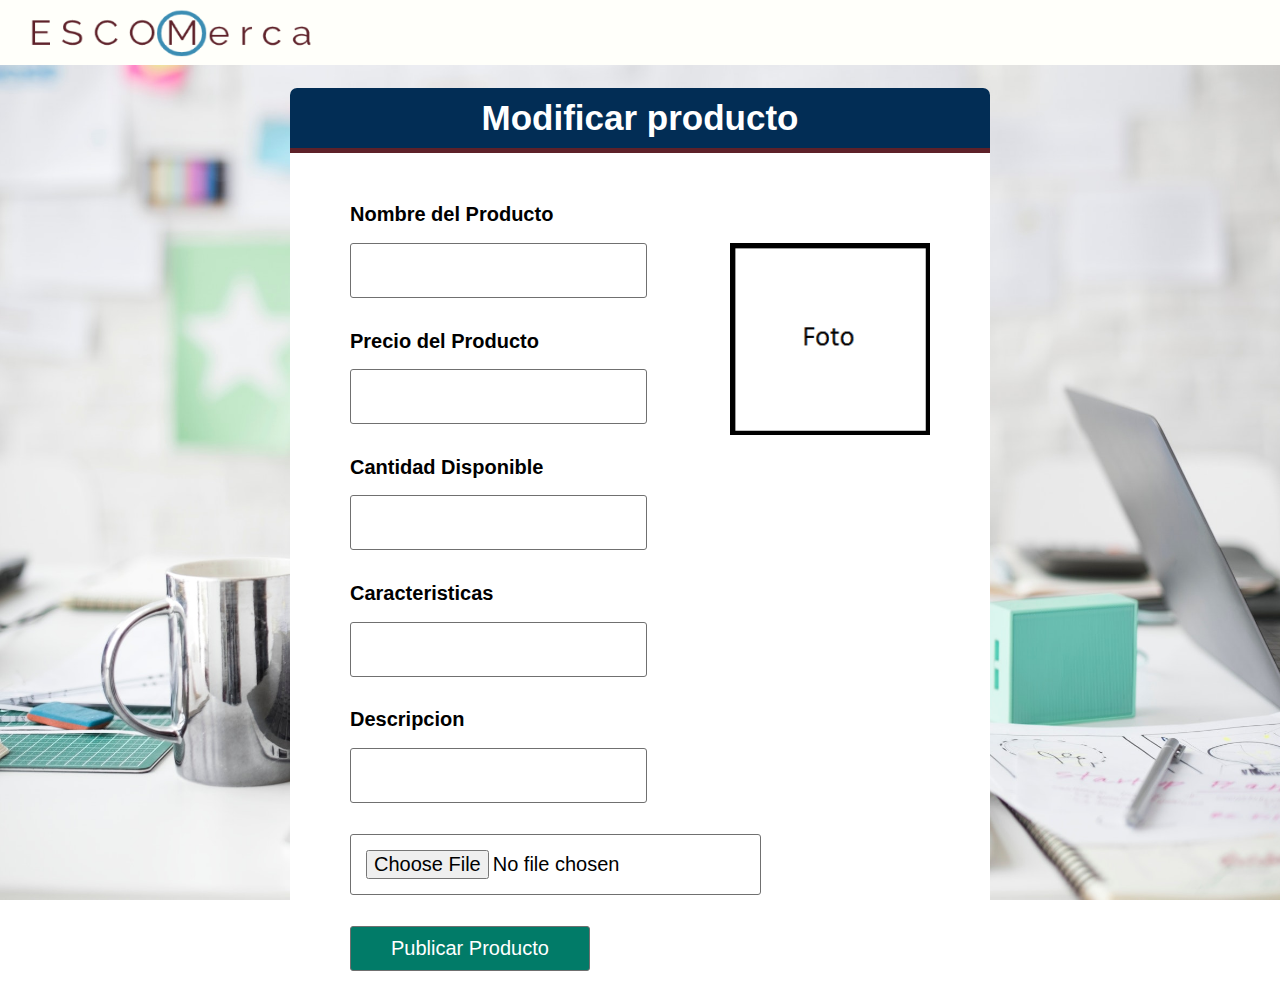
==== html/modificarProducto.html @ 4644abb8 "Add files via upload" ====
<!DOCTYPE html>
<html>
<head>
	<!--En esta parte estamos poniendo lo que es la ruta de las imagenes para el logo-->
	<title>Publicar producto</title>
	<meta charset = "utf-8">
	<link rel = "shorcut icon" href = "../img/imageLogo.png">
	<link rel = "stylesheet" href = "cssRegistrarProducto.css">
</head>

<body>
	<header>
		<div class = "logo">
			<img src = "../img/logoEmpresa.png" width ="351" height = "70" class = "imageLogo">
		</div>
	</header>

	<!--Aqui pondremos lo que es el login-->
		<form action = "registrar.php" method = "POST" class = "form-registrar">
			<h1 class = "form_titulo">Modificar producto</h1>
			<div class = "contenedor--inputs">
				<h2>Nombre del Producto</h2> 
				<input type = "text" name = "nombre" class = "input-text" required>    <img id="output" src="../img/foto.png" width="200" align="right"/>
				<h2>Precio del Producto</h2>
				<input type = "text" name = "precio" class = "input-text" required>
				<h2>Cantidad Disponible</h2> 
				<input type = "text" name = "cant" class = "input-text" required>
				<h2>Caracteristicas</h2>
				<input type = "text" name = "caract" class = "input-text" required>
				<h2>Descripcion</h2>
				<input type = "text" name = "desc" class = "input-text" required>
				
				<p><input type="file" name="image" class = "input-text2" accept="image/gif, image/jpeg, image/png" id="file"  onchange="loadFile(event)"></p>
				<script>
				var loadFile = function(event) {
					var image = document.getElementById('output');
					image.src = URL.createObjectURL(event.target.files[0]);
				};
				</script>
				<input type = "submit" value = "Publicar Producto" class = "boton-publicar"> 
				
			</div>
			
		</form>

</body>
</html>
---- html/cssRegistrarProducto.css ----
body{
    margin:0;
    padding:0;
    background:url(../img/logo.png) no-repeat center top;
    background-size: cover;
    background-attachment: fixed;
    height: 100vh;
}

/*logo de la empresa*/
header{
    width: 100%;
    height: 65px;
    overflow : hidden;
    background : #fffffa;
    margin-bottom : 20px;
}

h1{
    /*Iniciar sesion*/
    background: #022D55;
    color: white;
    padding: 10px;
    font-family: 'Roboto', sans-serif;
    text-align: center;
    border-top-left-radius: 7px;
    border-top-right-radius: 7px;
    border-bottom: 5px solid #5E2129;
    font-size: 35px;
}

h2{
	font-family: 'Roboto', sans-serif;
    text-align: left;
    border-top-left-radius: 7px;
    border-top-right-radius: 7px;
    font-size: 20px;
}

/*Cuadro blanco registrar*/
.form-registrar{
    width: 95%;
    max-width: 700px;
    margin: auto;
    background: white;
    border-radius: 7px;
}

.contenedor--inputs{
    padding: 10px 60px;
    justify-content: space-between;
}

input{
    margin-bottom: 15px;
    padding: 15px;
    font-size: 20px; 
    border-radius: 3px;
    border: 1px solid #707070;  
}

.input-text{
    width: 100;
	text-align: left;
    
}

.input-text2{
    width: 100;
	text-align: right;
    
}

.boton-publicar{
    background: #017B68;
    color :white;
    margin: auto;
    padding: 10px 40px;
    position:relative;
}
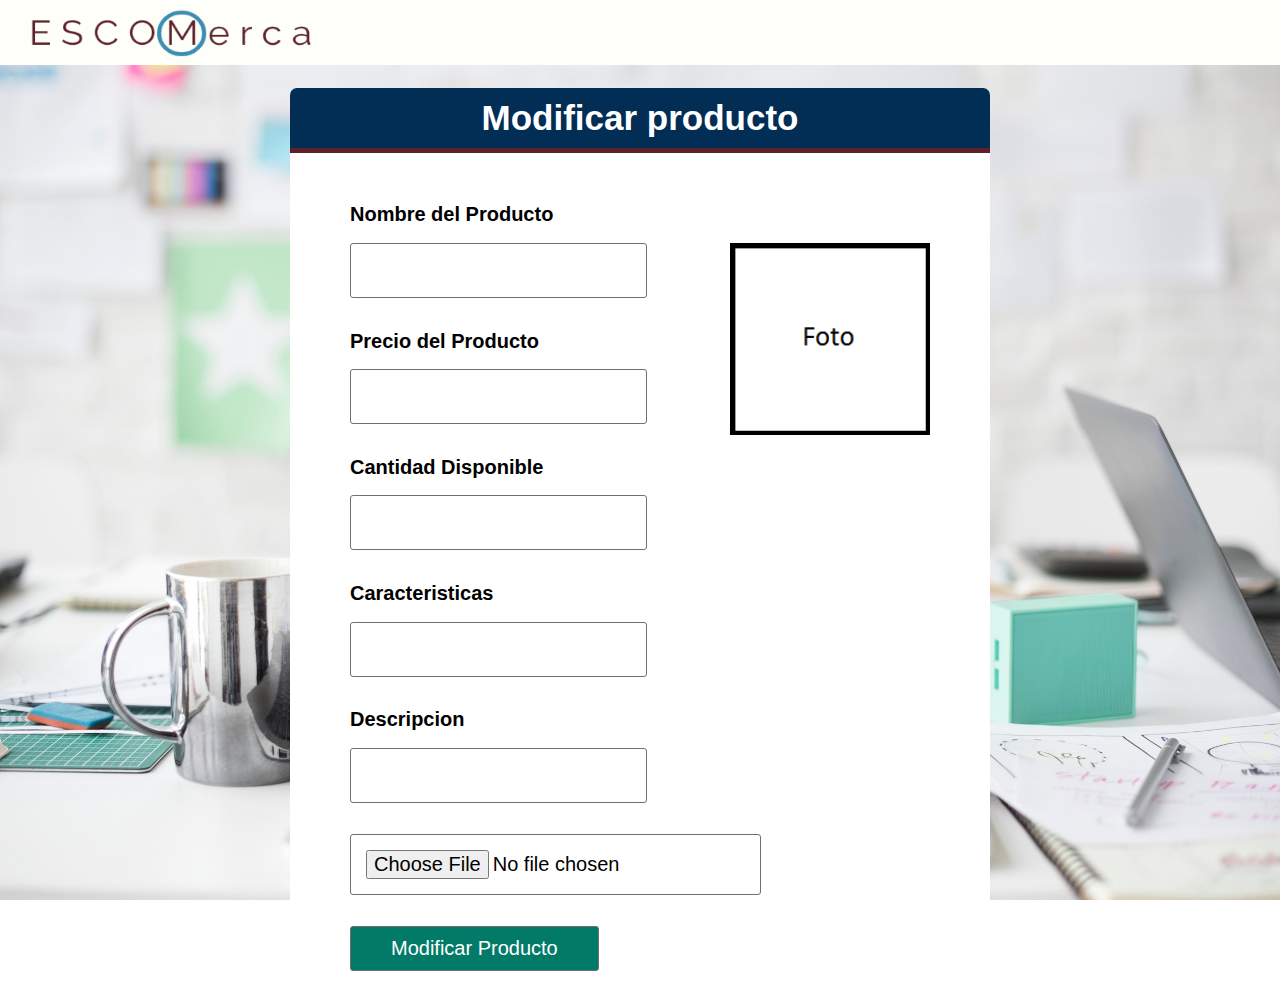
==== commit 23df7738: "Update modificarProducto.html" ====
--- a/html/modificarProducto.html
+++ b/html/modificarProducto.html
@@ -37,11 +37,11 @@
 					image.src = URL.createObjectURL(event.target.files[0]);
 				};
 				</script>
-				<input type = "submit" value = "Publicar Producto" class = "boton-publicar"> 
+				<input type = "submit" value = "Modificar Producto" class = "boton-publicar"> 
 				
 			</div>
 			
 		</form>
 
 </body>
-</html>+</html>
